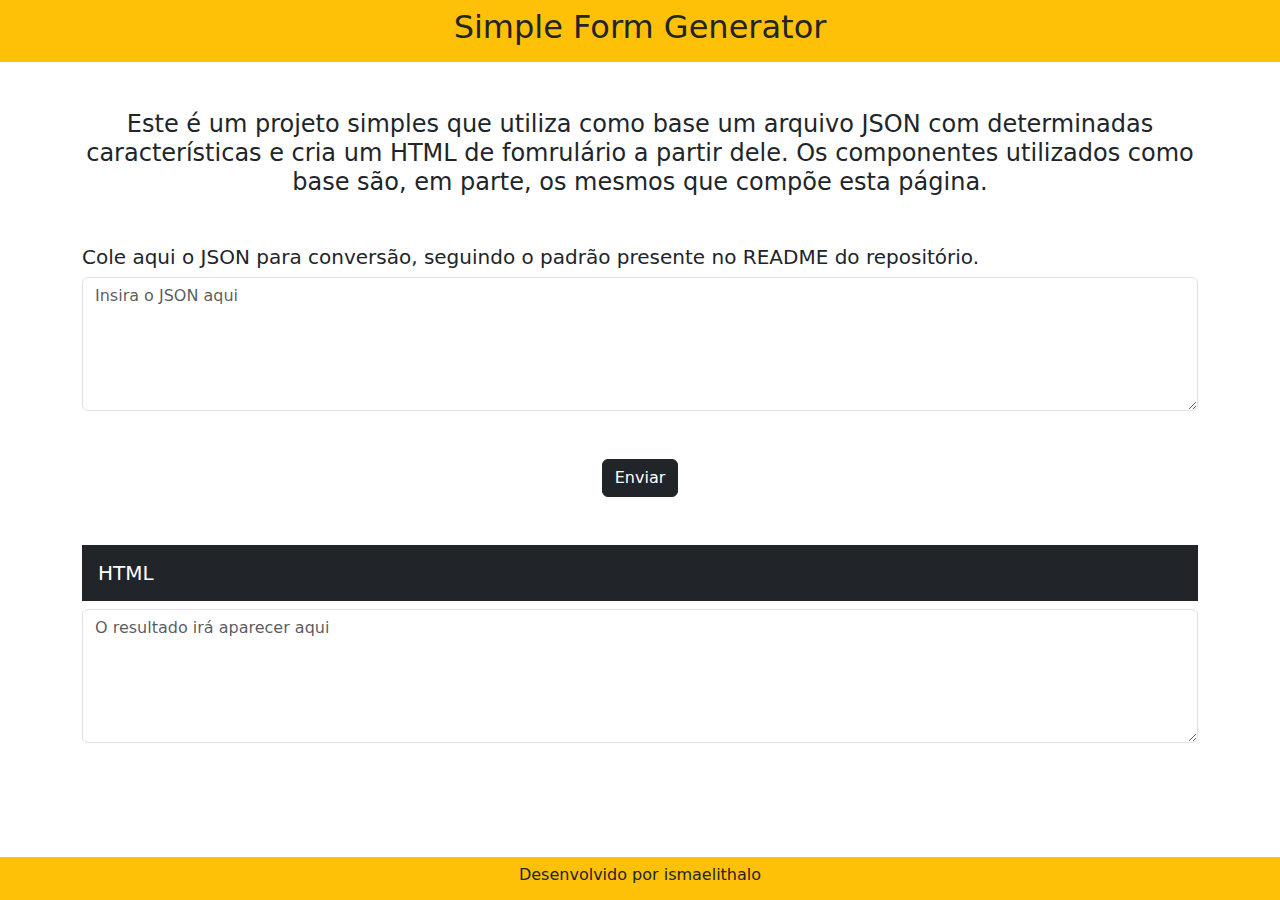
==== index.html @ 6435074c "Primeira versão bem engessada, falta trabalhar um pouco no estilo mas funciona" ====
<!DOCTYPE html>
<html lang="pt-BR">
  <head>
    <title>BaseForm</title>
    <script src="public/js/loadHead.js" defer></script>
  </head>
  <body>
    <header>
      <nav class="navbar navbar-light bg-warning">
        <a></a>
        <p class="h2">Simple Form Generator</p>
        <a></a>
      </nav>
    </header>
    <section>
      <div class="container my-5">
        <form id="json">
            <p class="text-center h4 mb-5">Este é um projeto simples que utiliza como base um arquivo JSON com determinadas características e cria um HTML de fomrulário a partir dele. Os componentes utilizados como base são, em parte, os mesmos que compõe esta página.</p>
          <div class="form-group my-3">
            <label for="jsonInput">
            <p class="text-center h5">Cole aqui o JSON para conversão, seguindo o padrão presente no README do repositório.</p>
              </label
            >
            <textarea
              class="form-control"
              id="jsonInput"
              rows="5"
              placeholder="Insira o JSON aqui"
            ></textarea>
          </div>
          </div>
          <div class="mt-1 text-center">
            <button type="submit" class="btn btn-dark text-justify">
              Enviar
            </button>
          </div>
        </form>
      </div>
      <div class="container my-5">
        <div class="form-group my-3">
            <nav class="navbar navbar-dark bg-dark px-3 mb-2">
                <a class="navbar-brand">HTML</a>
              </nav>
              <textarea
                class="form-control"
                id="resultado"
                rows="5"
                placeholder="O resultado irá aparecer aqui"
                ></textarea>
          </div>
      </div>
    </section>
    <footer class="footer mt-auto pt-3">
        <nav class="navbar navbar-light bg-warning mt-5">
            <a></a>
            <p class="h6">Desenvolvido por ismaelithalo</p>
            <a></a>
        </nav>
    </footer>
    <var>
        <script src="src/parser.js" defer></script>
    </var>
  </body>
</html>
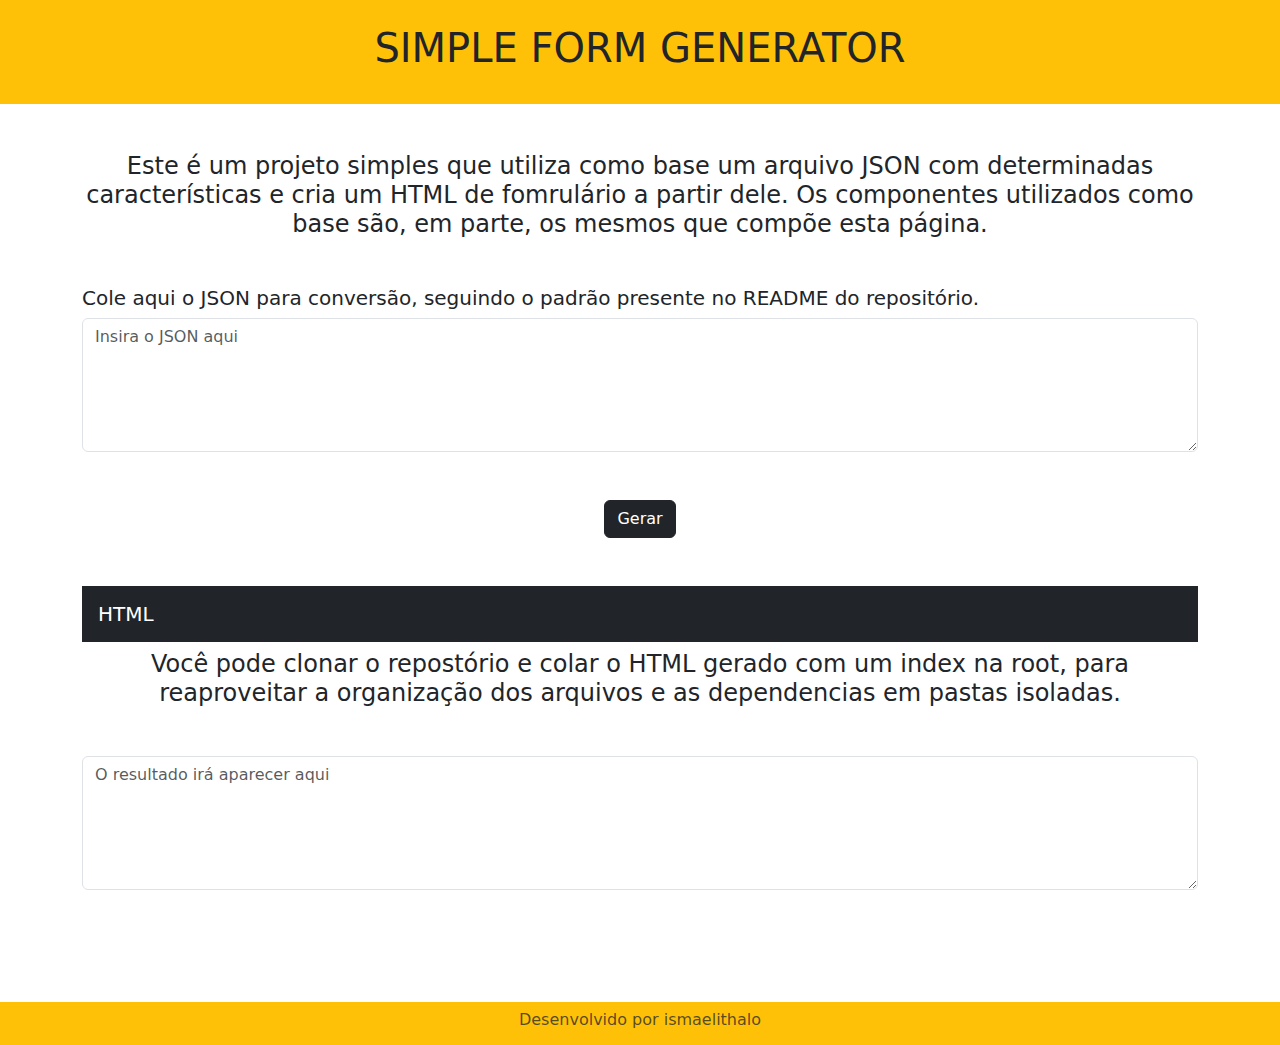
==== commit 7e51af9d: "Versão 1.0" ====
--- a/index.html
+++ b/index.html
@@ -1,15 +1,12 @@
 <!DOCTYPE html>
 <html lang="pt-BR">
   <head>
-    <title>BaseForm</title>
     <script src="public/js/loadHead.js" defer></script>
   </head>
   <body>
     <header>
-      <nav class="navbar navbar-light bg-warning">
-        <a></a>
-        <p class="h2">Simple Form Generator</p>
-        <a></a>
+      <nav class="navbar navbar-light bg-warning justify-content-center py-4">
+        <p class="h1 main-title text-uppercase">Simple Form Generator</p>
       </nav>
     </header>
     <section>
@@ -31,7 +28,7 @@
           </div>
           <div class="mt-1 text-center">
             <button type="submit" class="btn btn-dark text-justify">
-              Enviar
+              Gerar
             </button>
           </div>
         </form>
@@ -41,6 +38,7 @@
             <nav class="navbar navbar-dark bg-dark px-3 mb-2">
                 <a class="navbar-brand">HTML</a>
               </nav>
+              <p class="text-center h4 mb-5">Você pode clonar o repostório e colar o HTML gerado com um index na root, para reaproveitar a organização dos arquivos e as dependencias em pastas isoladas.</p>
               <textarea
                 class="form-control"
                 id="resultado"
@@ -51,11 +49,11 @@
       </div>
     </section>
     <footer class="footer mt-auto pt-3">
-        <nav class="navbar navbar-light bg-warning mt-5">
-            <a></a>
-            <p class="h6">Desenvolvido por ismaelithalo</p>
-            <a></a>
-        </nav>
+      <nav
+        class="navbar navbar-light bg-warning mt-5 justify-content-center text-muted"
+      >
+        <p class="h6">Desenvolvido por ismaelithalo</p>
+      </nav>
     </footer>
     <var>
         <script src="src/parser.js" defer></script>
